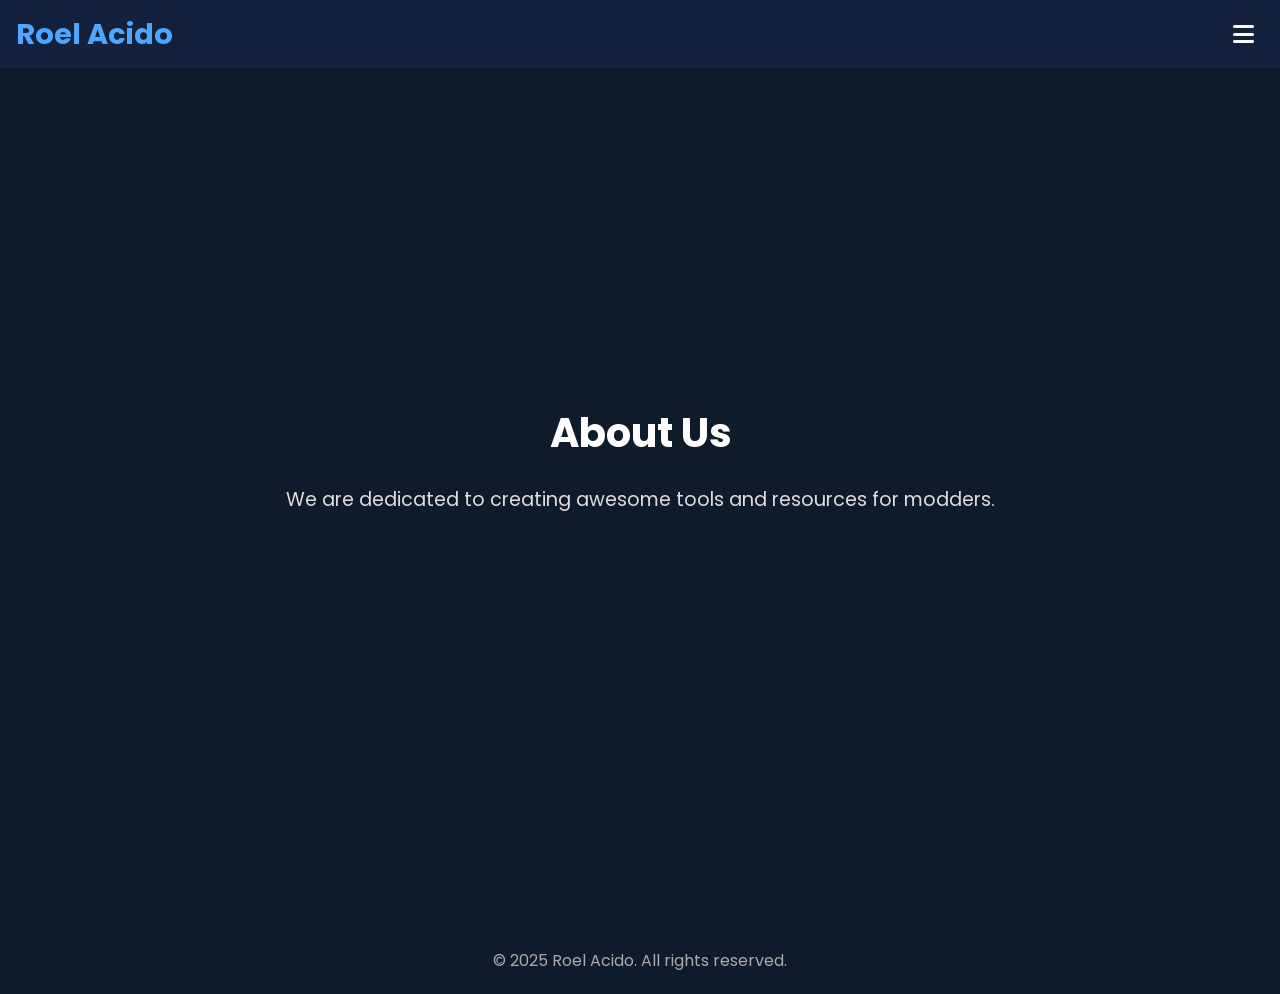
==== about.html @ e1dfb5f3 "update" ====
<!DOCTYPE html>
<html lang="en">
<head>
  <meta name="robots" content="noindex, nofollow">
  <meta charset="UTF-8">
  <meta name="viewport" content="width=device-width, initial-scale=1.0">
  <title>Roel</title>
  <link rel="stylesheet" href="style.css">
  
  <link rel="preconnect" href="https://fonts.gstatic.com" crossorigin>
  <link href="https://fonts.googleapis.com/css2?family=Poppins:wght@700&display=swap" rel="stylesheet">

  <!-- Bootstrap Icons for hamburger -->
  <link rel="stylesheet" href="https://cdn.jsdelivr.net/npm/bootstrap-icons@1.11.3/font/bootstrap-icons.css">

  <!-- Font Awesome for X close button -->
  <link rel="stylesheet" href="https://cdnjs.cloudflare.com/ajax/libs/font-awesome/6.5.0/css/all.min.css">

  <!-- Favicon -->
  <link rel="icon" type="image/png" href="favicon.png" sizes="32x32">
  <link rel="icon" type="image/png" href="favicon.png" sizes="192x192">
  <link rel="apple-touch-icon" href="favicon.png">
  <meta name="msapplication-TileImage" content="favicon.png">
  <meta name="theme-color" content="#ffffff">
</head>

<body oncontextmenu="return false;">

  <header>
    <h2 class="logo">Roel Acido</h2>

    <!-- Bootstrap Hamburger Icon -->
    <div class="menu-toggle" onclick="toggleMenu()">
      <i class="fa fa-bars"></i>
    </div>
  </header>

  <nav id="side-menu">
    <div class="sidebar-header">
      <h3 class="sidebar-logo">Roel Acido</h3>

      <!-- UPDATED: Font Awesome Close Button -->
      <span class="close-btn" onclick="toggleMenu()">
        <i class="fa fa-times"></i>
      </span>
    </div>

    <a href="index.html">Home</a>
    <a href="about.html">About</a>
    <a href="projects.html">Projects</a>
    <a href="download.html">Download</a>
    <a href="contact.html">Contact</a>
  </nav>

  <section class="home-hero">
    <div class="hero-content">
      <h1>About Us</h1>
      <p>We are dedicated to creating awesome tools and resources for modders.</p>
    </div>
  </section>

  <footer>
    <p>© 2025 Roel Acido. All rights reserved.</p>
  </footer>

  <script>
    function toggleMenu() {
      document.getElementById("side-menu").classList.toggle("active");
    }

    // Disable Ctrl+U and F12
    document.addEventListener('keydown', function(e) {
      if (e.ctrlKey && e.key === 'u') e.preventDefault();
      if (e.key === 'F12') e.preventDefault();
    });
  </script>

</body>
</html>
---- style.css ----
*{
  margin: 0;
  padding: 0;
  box-sizing: border-box;
  font-family: "Poppins", sans-serif;
}

body {
  background: #0d1b2a;
  color: white;
  line-height: 1.6;
  overflow-x: hidden;
}

/* Header */
header {
  background: #14213d;
  padding: 11px 16px;
  display: flex;
  justify-content: space-between;
  align-items: center;
  position: sticky;
  top: 0;
  z-index: 1000;
  animation: slideDown 1s ease forwards;
}

header .logo {
  color: #4da6ff;
  font-size: 1.8rem;
  font-weight: bold;
}

header h2 {
  color: #4da6ff;
  animation: fadeIn 2s ease forwards;
}

.menu-toggle,
#side-menu .close-btn {
  width: 42px;
  height: 42px;
  display: inline-flex;
  align-items: center;
  justify-content: center;
  border-radius: 50%;
  position: relative;
  overflow: visible;
  font-size: 1.5rem;
  color: white;
  z-index: 1001;
}

.menu-toggle:active::after,
#side-menu .close-btn:active::after {
  content: "";
  position: absolute;
  top: 50%;
  left: 50%;
  width: 100%;
  height: 100%;
  border-radius: 50%;
  background: rgba(255, 255, 255, 0.3);
  transform: translate(-50%, -50%);
  animation: flash 0.25s ease-out;
}

@keyframes flash {
  0% { opacity: 1; }
  100% { opacity: 0; }
}

/* Sidebar Menu */
#side-menu {
  position: fixed;
  top: 0;
  left: -260px;
  width: 250px;
  height: 100%;
  background: #14213d;
  display: flex;
  flex-direction: column;
  padding: 80px 20px;
  transition: 1s;
  z-index: 1000;
}

#side-menu a {
  color: #fff;
  text-decoration: none;
  padding: 15px 0;
  font-weight: 500;
  font-size: 1.1rem;
  transition: 0.3s;
  animation: fadeIn 2s ease forwards;
  position: relative;
}

#side-menu a:hover {
  color: #fca311;
}

#side-menu a::after {
  content: '';
  width: 0%;
  height: 2px;
  background: #f44336; 
  display: block;
  margin: auto;
  transition: 0.2s;
}

#side-menu a:hover::after {
  width: 100%;
}

#side-menu .close-btn {
  position: absolute;
  top: 20px;
  right: 20px;
  font-size: 1.2rem;
  color: white;
}

.sidebar-header {
  display: flex;
  align-items: center;
  justify-content: space-between;
  background: #14213d;
  padding: 16px 20px;
  border-bottom: 1px solid rgba(255, 255, 255, 0.1);
}

.sidebar-logo {
  color: #ffffff;
  font-size: 1.8em;
  font-weight: 600;
  margin: 0;
}

#side-menu.active {
  left: 0;
}

/* Animations */
@keyframes slideUp {
  from { transform: translateY(50px); opacity: 0; }
  to { transform: translateY(0); opacity: 1; }
}
@keyframes slideDown {
  from { transform: translateY(-50px); opacity: 0; }
  to { transform: translateY(0); opacity: 1; }
}
@keyframes zoomIn {
  from { transform: scale(0.8); opacity: 0; }
  to { transform: scale(1); opacity: 1; }
}
@keyframes fadeIn {
  from { opacity: 0; }
  to { opacity: 1; }
}
@keyframes bounceIn {
  0% { transform: scale(0.5); opacity: 0; }
  60% { transform: scale(1.1); opacity: 1; }
  100% { transform: scale(1); }
}

/* Hero */
.home-hero {
  height: 90vh;
  display: flex;
  justify-content: center;
  align-items: center;
  text-align: center;
  background: #0d1b2a;
}
.hero-content {
  animation: zoomIn 1s ease forwards;
}
.hero-content h1 {
  font-size: 2.5rem;
  margin-bottom: 20px;
  animation: slideUp 1s ease forwards;
}
.hero-content h2 {
  font-size: 1rem;
  margin-bottom: 20px;
  animation: slideUp 1s ease forwards;
}
.hero-content p {
  font-size: 1.2rem;
  margin-bottom: 30px;
  color: #ddd;
  animation: slideUp 1.2s ease forwards;
}
.btn-primary {
  display: inline-block;
  text-decoration: none;
  color: #fff;
  border: 1px solid #fff;
  padding: 12px 30px;
  font-size: 17px;
  background: transparent;
  position: relative;
  border-radius: 25px;
  font-weight: bold;
  cursor: pointer;
  animation: bounceIn 1.5s ease forwards;
}
.btn-primary:hover {
  border: 1px solid #f44336;
  background: #f44336;
  transition: 0.5s;
}

/* About */
.about-section {
  text-align: center;
  padding: 80px 20px;
  animation: slideUp 1s ease forwards;
}
.about-text h1 {
  font-size: 2.5rem;
  margin-bottom: 20px;
  color: #fca311;
  animation: fadeIn 1.5s ease forwards;
}
.about-text p {
  max-width: 700px;
  margin: auto;
  animation: slideUp 1.8s ease forwards;
}

/* Projects */
.projects-grid {
  padding: 80px 20px;
  text-align: center;
  animation: slideUp 1s ease forwards;
}
.projects-grid h1 {
  margin-bottom: 40px;
  color: #fca311;
  animation: fadeIn 1.5s ease forwards;
}
.grid {
  display: grid;
  grid-template-columns: repeat(auto-fit, minmax(250px, 1fr));
  gap: 20px;
}
.card {
  background: #1b263b;
  padding: 20px;
  border-radius: 10px;
  transition: 0.3s;
  animation: zoomIn 1s ease forwards;
}
.card:hover { background: #2d3a59; }
.card h3 {
  margin-bottom: 10px;
  animation: slideUp 1.2s ease forwards;
}

/* Contact */
.contact-form {
  padding: 80px 20px;
  text-align: center;
  animation: slideUp 1s ease forwards;
}
.contact-form h1 {
  margin-bottom: 30px;
  color: #fca311;
  animation: fadeIn 1.5s ease forwards;
}
.contact-form form {
  max-width: 500px;
  margin: auto;
  display: flex;
  flex-direction: column;
  animation: zoomIn 1s ease forwards;
}
.contact-form input,
.contact-form textarea {
  margin: 10px 0;
  padding: 12px;
  border-radius: 8px;
  border: none;
  outline: none;
}
.contact-form button {
  margin-top: 15px;
  background: #fca311;
  padding: 12px;
  border: none;
  border-radius: 25px;
  font-weight: bold;
  animation: bounceIn 1.5s ease forwards;
}

/* Footer */
footer {
  background: #0D1B2A;
  text-align: center;
  padding: 20px;
  color: #aaa;
  margin-top: 50px;
  animation: fadeIn 2s ease forwards;
}

/* Follow Us Section */
.follow {
  text-align: center;
  margin-top: 50px;
}

.follow h2 {
  font-size: 1.5em;
  color: white;
  display: flex;
  justify-content: center;
  align-items: center;
  gap: 8px;
}

.follow h2 i {
  color: #1e90ff;
}

.social-links {
  margin-top: 20px;
}

.social-links a {
  display: inline-block;
  background: #233145;
  color: white;
  border-radius: 50%;
  width: 60px;
  height: 60px;
  line-height: 60px;
  text-align: center;
  font-size: 25px;
  margin: 0 0px;
  transition: 0.3s;
}

.social-links a:hover {
  background: #1877f2;
  color: #fff;
  transform: scale(1.1);
}

.download-section {
  display: grid;
  grid-template-columns: repeat(auto-fit, minmax(180px, 1fr));
  gap: 25px;
  padding: 10px 20px 100px; /* dati 50px → ginawang 10px para umangat */
  margin-top: -150px; /* idinikit pa lalo sa taas */
  background: #0d1b2a;
  text-align: center;
}

/* bawat card */
.download-card {
  background: #14213d;
  border-radius: 15px;
  padding: 15px;
  width: 100%;
  min-height: 280px; /* 💪 pare-parehong taas ng card */
  display: flex;
  flex-direction: column;
  align-items: center;
  justify-content: space-between; /* spacing ng content */
  box-shadow: 0 4px 12px rgba(0, 0, 0, 0.5);
  transition: transform 0.3s ease, box-shadow 0.3s ease;
}

.download-card:hover {
  transform: translateY(-5px);
  box-shadow: 0 8px 20px rgba(0, 0, 0, 0.6);
}

.download-card:active {
  transform: scale(0.98);
}

.download-card img {
  width: 50%; /* pwede mong baguhin (50%–100%) depende sa gusto mong laki */
  border-radius: 10px;
  margin: 0 auto 10px auto; /* ✅ ito ang nagce-center */
  display: block; /* kailangan para gumana ang margin auto */
}

.download-card h3 {
  margin: 5px 0;
}

.download-card p {
  flex-grow: 1; /* 🟣 ito ang sikreto */
  margin-bottom: 12px;
  line-height: 1.4;
  color: #ddd;
}

.download-btn {
  display: inline-block;
  background: #6a5acd;
  color: #ffffff;
  padding: 1px 5px;
  border-radius: 10px;
  text-decoration: none;
  font-weight: 500;
  text-align: center;
  transition: background 0.3s ease;
}

.download-btn:hover {
  background: #7b68ee;
}

@media (max-width: 599px) {
  .download-section {
    grid-template-columns: repeat(2, 1fr); 
  }
}
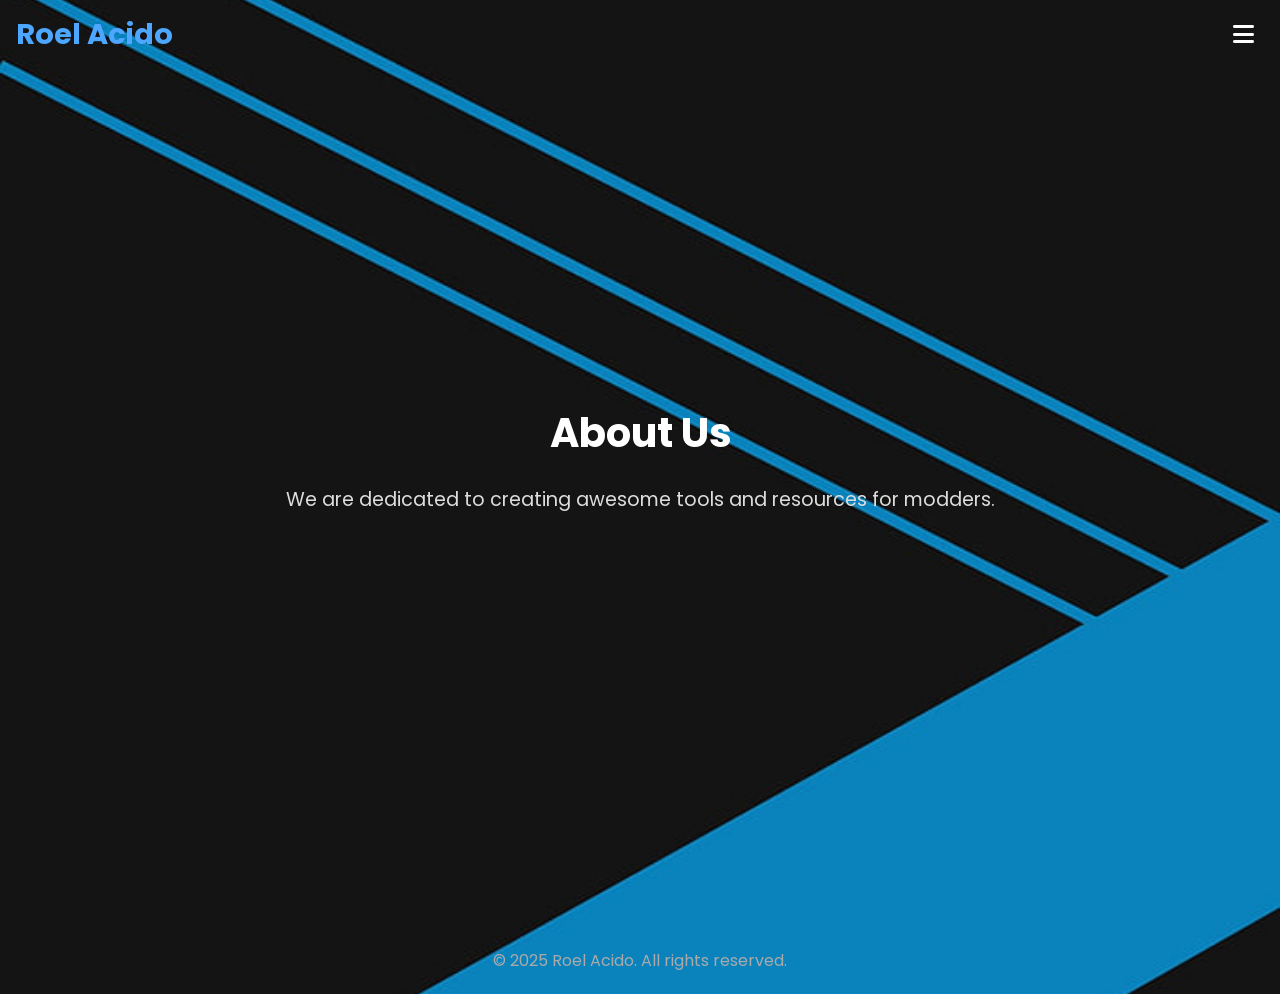
==== commit 6e6d8ef6: "update" ====
--- a/about.html
+++ b/about.html
@@ -35,22 +35,20 @@
     </div>
   </header>
 
-  <nav id="side-menu">
-    <div class="sidebar-header">
-      <h3 class="sidebar-logo">Roel Acido</h3>
-
-      <!-- UPDATED: Font Awesome Close Button -->
-      <span class="close-btn" onclick="toggleMenu()">
-        <i class="fa fa-times"></i>
-      </span>
-    </div>
-
-    <a href="index.html">Home</a>
-    <a href="about.html">About</a>
-    <a href="projects.html">Projects</a>
-    <a href="download.html">Download</a>
-    <a href="contact.html">Contact</a>
-  </nav>
+ <nav id="side-menu">
+  
+  <span class="close-btn" onclick="toggleMenu()">
+    <i class="fa fa-times"></i>
+  </span>
+  
+  <ul>
+    <li><a href="index.html"><i class="fas fa-home"></i>Home</a></li>
+    <li><a href="about.html"><i class="far fa-question-circle"></i>About</a></li>
+    <li><a href="download.html"><i class="fas fa-download"></i>Download</a></li>
+    <li><a href="contact.html"><i class="fas fa-envelope"></i>Contact</a></li>
+  </ul>
+  
+</nav>
 
   <section class="home-hero">
     <div class="hero-content">
--- a/style.css
+++ b/style.css
@@ -6,7 +6,8 @@
 }
 
 body {
-  background: #0d1b2a;
+  min-height: 100vh;
+  background: url(./background.jpg) no-repeat center center/cover;
   color: white;
   line-height: 1.6;
   overflow-x: hidden;
@@ -14,15 +15,12 @@
 
 /* Header */
 header {
-  background: #14213d;
   padding: 11px 16px;
   display: flex;
   justify-content: space-between;
   align-items: center;
-  position: sticky;
   top: 0;
   z-index: 1000;
-  animation: slideDown 1s ease forwards;
 }
 
 header .logo {
@@ -48,7 +46,7 @@
   overflow: visible;
   font-size: 1.5rem;
   color: white;
-  z-index: 1001;
+  z-index: 1;
 }
 
 .menu-toggle:active::after,
@@ -70,19 +68,33 @@
   100% { opacity: 0; }
 }
 
-/* Sidebar Menu */
+/* ============================
+   RIGHT SIDE MENU
+   ============================ */
 #side-menu {
   position: fixed;
   top: 0;
-  left: -260px;
+  right: -260px; /* ➜ hide sa kanan */
   width: 250px;
   height: 100%;
-  background: #14213d;
   display: flex;
   flex-direction: column;
   padding: 80px 20px;
   transition: 1s;
   z-index: 1000;
+  backdrop-filter: blur(4px);
+}
+
+#side-menu.active {
+  right: 0; /* ➜ slide mula kanan */
+}
+
+#side-menu .close-btn {
+  position: absolute;
+  top: 20px;
+  right: 20px; /* ➜ tinaas ko sa LEFT para hindi matagusan */
+  font-size: 1.2rem;
+  color: white;
 }
 
 #side-menu a {
@@ -97,7 +109,7 @@
 }
 
 #side-menu a:hover {
-  color: #fca311;
+  color: #FCA311;
 }
 
 #side-menu a::after {
@@ -114,34 +126,20 @@
   width: 100%;
 }
 
-#side-menu .close-btn {
-  position: absolute;
-  top: 20px;
-  right: 20px;
-  font-size: 1.2rem;
-  color: white;
-}
-
-.sidebar-header {
-  display: flex;
-  align-items: center;
-  justify-content: space-between;
-  background: #14213d;
-  padding: 16px 20px;
-  border-bottom: 1px solid rgba(255, 255, 255, 0.1);
-}
-
-.sidebar-logo {
-  color: #ffffff;
-  font-size: 1.8em;
-  font-weight: 600;
+#side-menu ul {
+  list-style: none;
+  padding: 0;
   margin: 0;
-}
-
-#side-menu.active {
-  left: 0;
-}
-
+  line-height: 47px;
+}
+
+#side-menu ul li {
+  margin: 10px 0;
+}
+
+#side-menu ul a i {
+  margin-right: 13px;
+}
 /* Animations */
 @keyframes slideUp {
   from { transform: translateY(50px); opacity: 0; }
@@ -172,7 +170,6 @@
   justify-content: center;
   align-items: center;
   text-align: center;
-  background: #0d1b2a;
 }
 .hero-content {
   animation: zoomIn 1s ease forwards;
@@ -193,6 +190,13 @@
   color: #ddd;
   animation: slideUp 1.2s ease forwards;
 }
+/* Smooth In-Out Scale Animation */
+@keyframes inOut {
+  0%   { transform: scale(1); }
+  50%  { transform: scale(1.1); } /* lumalaki */
+  100% { transform: scale(1); }   /* bumabalik sa original */
+}
+
 .btn-primary {
   display: inline-block;
   text-decoration: none;
@@ -205,14 +209,14 @@
   border-radius: 25px;
   font-weight: bold;
   cursor: pointer;
-  animation: bounceIn 1.5s ease forwards;
-}
+  animation: inOut 2s ease-in-out infinite; /* smooth in-out effect */
+}
+
 .btn-primary:hover {
   border: 1px solid #f44336;
   background: #f44336;
   transition: 0.5s;
 }
-
 /* About */
 .about-section {
   text-align: center;
@@ -298,7 +302,6 @@
 
 /* Footer */
 footer {
-  background: #0D1B2A;
   text-align: center;
   padding: 20px;
   color: #aaa;
@@ -353,23 +356,21 @@
   display: grid;
   grid-template-columns: repeat(auto-fit, minmax(180px, 1fr));
   gap: 25px;
-  padding: 10px 20px 100px; /* dati 50px → ginawang 10px para umangat */
-  margin-top: -150px; /* idinikit pa lalo sa taas */
-  background: #0d1b2a;
-  text-align: center;
-}
-
-/* bawat card */
+  padding: 10px 20px 100px;
+  margin-top: -150px;
+  text-align: center;
+}
+
 .download-card {
-  background: #14213d;
+  background: #14213D;
   border-radius: 15px;
   padding: 15px;
   width: 100%;
-  min-height: 280px; /* 💪 pare-parehong taas ng card */
+  min-height: 280px;
   display: flex;
   flex-direction: column;
   align-items: center;
-  justify-content: space-between; /* spacing ng content */
+  justify-content: space-between;
   box-shadow: 0 4px 12px rgba(0, 0, 0, 0.5);
   transition: transform 0.3s ease, box-shadow 0.3s ease;
 }
@@ -384,10 +385,10 @@
 }
 
 .download-card img {
-  width: 50%; /* pwede mong baguhin (50%–100%) depende sa gusto mong laki */
+  width: 50%;
   border-radius: 10px;
-  margin: 0 auto 10px auto; /* ✅ ito ang nagce-center */
-  display: block; /* kailangan para gumana ang margin auto */
+  margin: 0 auto 10px auto;
+  display: block;
 }
 
 .download-card h3 {
@@ -395,30 +396,114 @@
 }
 
 .download-card p {
-  flex-grow: 1; /* 🟣 ito ang sikreto */
+  flex-grow: 1;
   margin-bottom: 12px;
   line-height: 1.4;
   color: #ddd;
 }
 
 .download-btn {
+  position: relative;
   display: inline-block;
   background: #6a5acd;
-  color: #ffffff;
-  padding: 1px 5px;
+  color: #fff;
+  padding: 10px 15px;
   border-radius: 10px;
   text-decoration: none;
-  font-weight: 500;
-  text-align: center;
-  transition: background 0.3s ease;
-}
-
-.download-btn:hover {
-  background: #7b68ee;
-}
-
-@media (max-width: 599px) {
+  overflow: hidden;
+}
+.download-btn .progress {
+  position: absolute;
+  left: 0; top: 0; bottom: 0;
+  width: 0%;
+  background: rgba(255,255,255,0.3);
+  transition: width 0.1s;
+}
+@media (max-width: 900px) {
   .download-section {
     grid-template-columns: repeat(2, 1fr); 
   }
-}+}
+
+.search-section {
+  text-align: center;
+  margin: 20px 0;
+}
+
+#searchBox {
+  margin-bottom: 200px;
+  width: 90%;
+  max-width: 400px;
+  padding: 12px 15px;
+  font-size: 16px;
+  border-radius: 8px;
+  border: 1px solid #ddd;
+  outline: none;
+  transition: 0.3s;
+}
+
+#searchBox:focus {
+  border-color: #6c63ff;
+  box-shadow: 0 0 5px #6c63ff;
+}
+
+.project-filter {
+  display: flex;
+  justify-content: center;
+  gap: 10px;
+  margin: 40px 0 20px;
+}
+
+.project-filter button {
+  padding: 8px 16px;
+  background: #222;
+  color: #fff;
+  border: none;
+  border-radius: 20px;
+  cursor: pointer;
+  font-weight: 500;
+}
+
+.project-filter button.active,
+.project-filter button:hover {
+  background: #fca311;
+  color: #000;
+}
+
+.projects-section {
+  max-width: 1000px;
+  margin: auto;
+  padding: 20px;
+  display: grid;
+  grid-template-columns: repeat(auto-fit, minmax(250px, 1fr));
+  gap: 20px;
+}
+
+.project-card {
+  background: #1e1e1e;
+  padding: 20px;
+  border-radius: 14px;
+  color: #fff;
+  position: relative;
+}
+
+.project-card h3 {
+  color: #fca311;
+  margin-bottom: 8px;
+}
+
+.project-card p {
+  font-size: 14px;
+  color: #ccc;
+}
+
+.project-card .tag {
+  position: absolute;
+  top: 15px;
+  right: 15px;
+  background: #fca311;
+  color: #000;
+  padding: 4px 10px;
+  border-radius: 12px;
+  font-size: 12px;
+}
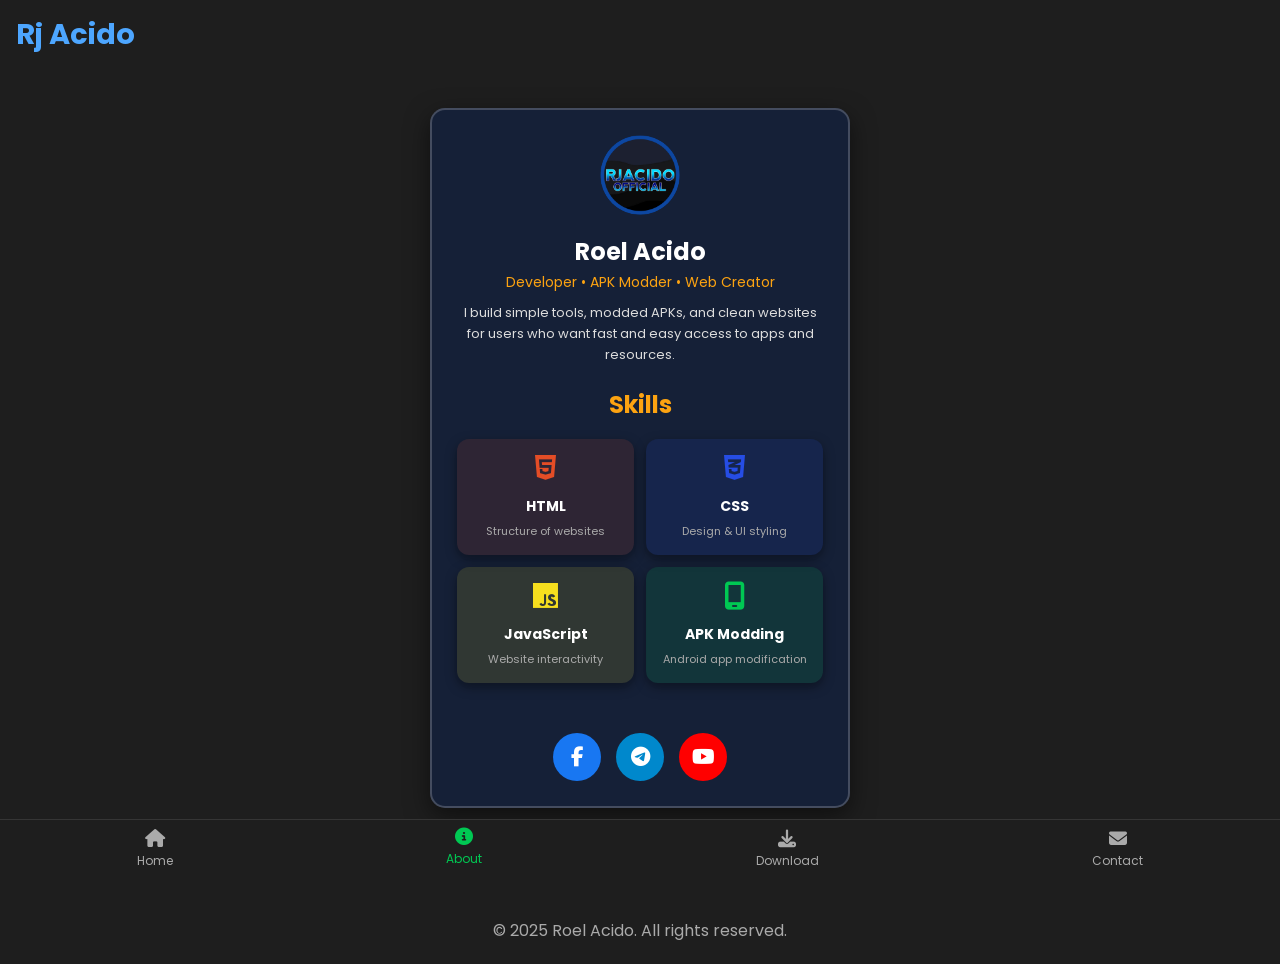
==== commit f1e5f9ea: "update" ====
--- a/about.html
+++ b/about.html
@@ -24,47 +24,121 @@
   <meta name="theme-color" content="#ffffff">
 </head>
 
-<body oncontextmenu="return false;">
+<body>
 
   <header>
-    <h2 class="logo">Roel Acido</h2>
+    <h2 class="logo">Rj Acido</h2>
 
-    <!-- Bootstrap Hamburger Icon -->
-    <div class="menu-toggle" onclick="toggleMenu()">
-      <i class="fa fa-bars"></i>
-    </div>
   </header>
 
- <nav id="side-menu">
+  <nav class="bottom-nav">
+    <a href="index.html">
+      <i class="fa-solid fa-house"></i>
+      <span>Home</span>
+    </a>
+
+    <a href="about.html">
+      <i class="fa-solid fa-circle-info"></i>
+      <span>About</span>
+    </a>
+
+    <a href="download.html">
+      <i class="fa-solid fa-download"></i>
+      <span>Download</span>
+    </a>
+
+    <a href="contact.html">
+      <i class="fa-solid fa-envelope"></i>
+      <span>Contact</span>
+    </a>
+  </nav>
   
-  <span class="close-btn" onclick="toggleMenu()">
-    <i class="fa fa-times"></i>
-  </span>
+<section class="about-section">
   
-  <ul>
-    <li><a href="index.html"><i class="fas fa-home"></i>Home</a></li>
-    <li><a href="about.html"><i class="far fa-question-circle"></i>About</a></li>
-    <li><a href="download.html"><i class="fas fa-download"></i>Download</a></li>
-    <li><a href="contact.html"><i class="fas fa-envelope"></i>Contact</a></li>
-  </ul>
+  <div class="about-card">
+    
+    <img src="favicon.png" class="profile-img">
+    
+    <h1>Roel Acido</h1>
+    <p class="role">Developer • APK Modder • Web Creator</p>
+    
+    <p class="desc">
+      I build simple tools, modded APKs, and clean websites for users who want fast and easy access to apps and resources.
+    </p>
+    
+    <!-- SKILLS -->
+    <div class="skills-section">
+      <h2>Skills</h2>
+      
+      <div class="skills-grid">
+        <div class="skill-card html">
+          <i class="fa-brands fa-html5"></i>
+          <h3>HTML</h3>
+          <p>Structure of websites</p>
+        </div>
+        
+        <div class="skill-card css">
+          <i class="fa-brands fa-css3-alt"></i>
+          <h3>CSS</h3>
+          <p>Design & UI styling</p>
+        </div>
+        
+        <div class="skill-card js">
+          <i class="fa-brands fa-js"></i>
+          <h3>JavaScript</h3>
+          <p>Website interactivity</p>
+        </div>
+        
+        <div class="skill-card apk">
+          <i class="fa-solid fa-mobile-screen"></i>
+          <h3>APK Modding</h3>
+          <p>Android app modification</p>
+        </div>
+      </div>
+    </div>
+    
+    <!-- ✅ SOCIAL NASA PINAKA BABA -->
+    <div class="about-social">
+      <a href="https://www.facebook.com/acido.rj" target="_blank">
+        <i class="fab fa-facebook-f"></i>
+      </a>
+      
+      <a href="https://t.me/rjacido2k" target="_blank">
+        <i class="fab fa-telegram"></i>
+      </a>
+      
+      <a href="#">
+        <i class="fab fa-youtube"></i>
+      </a>
+    </div>
+    
+  </div>
   
-</nav>
-
-  <section class="home-hero">
-    <div class="hero-content">
-      <h1>About Us</h1>
-      <p>We are dedicated to creating awesome tools and resources for modders.</p>
-    </div>
-  </section>
+</section>
 
   <footer>
     <p>© 2025 Roel Acido. All rights reserved.</p>
   </footer>
 
-  <script>
-    function toggleMenu() {
-      document.getElementById("side-menu").classList.toggle("active");
-    }
+    <script>
+  const navLinks = document.querySelectorAll('.bottom-nav a');
+
+const currentPage = window.location.pathname.split("/").pop();
+
+navLinks.forEach(link => {
+  const linkPage = link.getAttribute("href");
+  
+  // set active on load
+  if (linkPage === currentPage || (currentPage === "" && linkPage === "index.html")) {
+    link.classList.add("active");
+  }
+  
+  // smooth instant switch on click
+  link.addEventListener("click", function() {
+    navLinks.forEach(l => l.classList.remove("active"));
+    this.classList.add("active");
+  });
+});
 
     // Disable Ctrl+U and F12
     document.addEventListener('keydown', function(e) {
--- a/style.css
+++ b/style.css
@@ -7,10 +7,28 @@
 
 body {
   min-height: 100vh;
-  background: url(./background.jpg) no-repeat center center/cover;
+  background: #1E1E1E; /* ✔ instead of image */
   color: white;
   line-height: 1.6;
   overflow-x: hidden;
+  position: relative; /* ✔ dagdag */
+  /* width */
+::-webkit-scrollbar {
+  width: 4px;
+}
+
+/* Handle */
+::-webkit-scrollbar-thumb {
+  background: rgba(176, 174, 174, 1);
+  height: 0px;
+  border-radius: 4px;
+}
+  
+/* Track */
+::-webkit-scrollbar-track {
+  background: rgba(104, 104, 104, 1);
+}
+
 }
 
 /* Header */
@@ -34,134 +52,45 @@
   animation: fadeIn 2s ease forwards;
 }
 
-.menu-toggle,
-#side-menu .close-btn {
-  width: 42px;
-  height: 42px;
-  display: inline-flex;
-  align-items: center;
-  justify-content: center;
-  border-radius: 50%;
-  position: relative;
-  overflow: visible;
-  font-size: 1.5rem;
-  color: white;
-  z-index: 1;
-}
-
-.menu-toggle:active::after,
-#side-menu .close-btn:active::after {
-  content: "";
-  position: absolute;
-  top: 50%;
-  left: 50%;
-  width: 100%;
-  height: 100%;
-  border-radius: 50%;
-  background: rgba(255, 255, 255, 0.3);
-  transform: translate(-50%, -50%);
-  animation: flash 0.25s ease-out;
-}
-
-@keyframes flash {
-  0% { opacity: 1; }
-  100% { opacity: 0; }
-}
-
-/* ============================
-   RIGHT SIDE MENU
-   ============================ */
-#side-menu {
+.bottom-nav {
   position: fixed;
-  top: 0;
-  right: -260px; /* ➜ hide sa kanan */
-  width: 250px;
-  height: 100%;
+  bottom: 0;
+  left: 0;
+  right: 0;
+  
+  display: flex;
+  align-items: center;
+  
+  background: #1E1E1E;
+  backdrop-filter: blur(10px);
+  
+  border-top: 1px solid rgba(255, 255, 255, 0.1);
+  justify-content: space-around;
+  padding: 10px 0 30px;
+  z-index: 50;
+}
+
+.bottom-nav a {
+  text-decoration: none;
+  color: #aaa;
   display: flex;
   flex-direction: column;
-  padding: 80px 20px;
-  transition: 1s;
-  z-index: 1000;
-  backdrop-filter: blur(4px);
-}
-
-#side-menu.active {
-  right: 0; /* ➜ slide mula kanan */
-}
-
-#side-menu .close-btn {
-  position: absolute;
-  top: 20px;
-  right: 20px; /* ➜ tinaas ko sa LEFT para hindi matagusan */
-  font-size: 1.2rem;
-  color: white;
-}
-
-#side-menu a {
-  color: #fff;
-  text-decoration: none;
-  padding: 15px 0;
-  font-weight: 500;
-  font-size: 1.1rem;
-  transition: 0.3s;
-  animation: fadeIn 2s ease forwards;
-  position: relative;
-}
-
-#side-menu a:hover {
-  color: #FCA311;
-}
-
-#side-menu a::after {
-  content: '';
-  width: 0%;
-  height: 2px;
-  background: #f44336; 
-  display: block;
-  margin: auto;
-  transition: 0.2s;
-}
-
-#side-menu a:hover::after {
-  width: 100%;
-}
-
-#side-menu ul {
-  list-style: none;
-  padding: 0;
-  margin: 0;
-  line-height: 47px;
-}
-
-#side-menu ul li {
-  margin: 10px 0;
-}
-
-#side-menu ul a i {
-  margin-right: 13px;
-}
-/* Animations */
-@keyframes slideUp {
-  from { transform: translateY(50px); opacity: 0; }
-  to { transform: translateY(0); opacity: 1; }
-}
-@keyframes slideDown {
-  from { transform: translateY(-50px); opacity: 0; }
-  to { transform: translateY(0); opacity: 1; }
-}
-@keyframes zoomIn {
-  from { transform: scale(0.8); opacity: 0; }
-  to { transform: scale(1); opacity: 1; }
-}
-@keyframes fadeIn {
-  from { opacity: 0; }
-  to { opacity: 1; }
-}
-@keyframes bounceIn {
-  0% { transform: scale(0.5); opacity: 0; }
-  60% { transform: scale(1.1); opacity: 1; }
-  100% { transform: scale(1); }
-}
+  align-items: center;
+  font-size: 12px;
+  
+}
+
+.bottom-nav a i {
+  font-size: 18px;
+  margin-bottom: 3px;
+}
+
+/* ACTIVE STATE */
+.bottom-nav a.active {
+  color: #00c853;
+  transform: translateY(-2px);
+}
+
 
 /* Hero */
 .home-hero {
@@ -219,87 +148,250 @@
 }
 /* About */
 .about-section {
-  text-align: center;
-  padding: 80px 20px;
-  animation: slideUp 1s ease forwards;
-}
-.about-text h1 {
-  font-size: 2.5rem;
-  margin-bottom: 20px;
+  display: flex;
+  justify-content: center;
+  align-items: center;
+  padding: 40px 15px;
+  min-height: 80vh;
+}
+
+.about-card {
+  background: rgba(20, 33, 61, 0.85);
+  backdrop-filter: blur(10px);
+  padding: 25px;
+  border-radius: 15px;
+  max-width: 420px;
+  width: 100%;
+  text-align: center;
+  box-shadow: 0 8px 25px rgba(0,0,0,0.5);
+  border: 2px solid rgba(255, 255, 255, 0.2); /* 👈 stroke */
+}
+
+.profile-img {
+  width: 80px;
+  height: 80px;
+  border-radius: 50%;
+  margin-bottom: 10px;
+}
+
+.role {
   color: #fca311;
-  animation: fadeIn 1.5s ease forwards;
-}
-.about-text p {
-  max-width: 700px;
-  margin: auto;
-  animation: slideUp 1.8s ease forwards;
-}
-
-/* Projects */
-.projects-grid {
-  padding: 80px 20px;
-  text-align: center;
-  animation: slideUp 1s ease forwards;
-}
-.projects-grid h1 {
-  margin-bottom: 40px;
+  font-size: 14px;
+  margin-bottom: 10px;
+}
+
+.desc {
+  font-size: 13px;
+  color: #ddd;
+  margin-bottom: 15px;
+}
+
+.skills-section {
+  margin-top: 20px;
+}
+
+.skills-section h2 {
   color: #fca311;
-  animation: fadeIn 1.5s ease forwards;
-}
-.grid {
+  margin-bottom: 15px;
+}
+
+/* GRID */
+.skills-grid {
   display: grid;
-  grid-template-columns: repeat(auto-fit, minmax(250px, 1fr));
-  gap: 20px;
-}
-.card {
-  background: #1b263b;
-  padding: 20px;
-  border-radius: 10px;
+  grid-template-columns: repeat(2, 1fr);
+  gap: 12px;
+}
+
+/* CARD */
+.skill-card {
+  background: rgba(30, 30, 30, 0.8);
+  padding: 15px;
+  border-radius: 12px;
+  text-align: center;
+  
+  box-shadow: 0 4px 12px rgba(0,0,0,0.4);
+}
+
+.skill-card:hover {
+  background: rgba(0, 200, 83, 0.1);
+}
+
+/* ICON BASE */
+.skill-card i {
+  font-size: 28px;
+  margin-bottom: 8px;
+}
+
+/* TITLE */
+.skill-card h3 {
+  margin: 5px 0;
+  font-size: 14px;
+  color: #fff;
+}
+
+/* DESCRIPTION */
+.skill-card p {
+  font-size: 11px;
+  color: #aaa;
+}
+
+/* HTML CARD */
+.skill-card.html {
+  background: rgba(228, 77, 38, 0.12);
+}
+.skill-card.html i {
+  color: #e44d26;
+}
+
+/* CSS CARD */
+.skill-card.css {
+  background: rgba(38, 77, 228, 0.12);
+}
+.skill-card.css i {
+  color: #264de4;
+}
+
+/* JS CARD */
+.skill-card.js {
+  background: rgba(247, 223, 30, 0.12);
+}
+.skill-card.js i {
+  color: #f7df1e;
+}
+
+/* APK / TOOLS CARD */
+.skill-card.apk {
+  background: rgba(0, 200, 83, 0.12);
+}
+.skill-card.apk i {
+  color: #00c853;
+}
+
+.about-social {
+  margin-top: 25px;
+  display: flex;
+  justify-content: center;
+  gap: 15px;
+}
+
+.about-social a {
+  display: flex;
+  align-items: center;
+  justify-content: center;
+  margin-top: 25px;
+  width: 48px;
+  height: 48px;
+  border-radius: 50%;
+
+  color: #fff;
+  font-size: 20px;
+  text-decoration: none;
+
   transition: 0.3s;
-  animation: zoomIn 1s ease forwards;
-}
-.card:hover { background: #2d3a59; }
-.card h3 {
-  margin-bottom: 10px;
-  animation: slideUp 1.2s ease forwards;
+}
+.about-social a i {
+  display: flex;
+  align-items: center;
+  justify-content: center;
+
+  width: 48px;
+  height: 48px;
+  border-radius: 50%;
+
+  font-size: 20px;
+  text-decoration: none;
+
+  transition: 0.3s;
+}
+
+/* Colors per platform */
+.about-social a:nth-child(1) {
+  background: #1877f2; /* Facebook */
+}
+
+.about-social a:nth-child(2) {
+  background: #0088cc; /* Telegram */
+}
+
+.about-social a:nth-child(3) {
+  background: #ff0000; /* YouTube */
+}
+
+/* Hover effect */
+.about-social a:hover {
+  transform: scale(1.15);
+  box-shadow: 0 0 10px rgba(0,0,0,0.5);
 }
 
 /* Contact */
 .contact-form {
   padding: 80px 20px;
   text-align: center;
-  animation: slideUp 1s ease forwards;
-}
+}
+
+.contact-form form {
+  width: 100%;
+  max-width: 420px;
+  background: rgba(20, 33, 61, 0.85);
+  backdrop-filter: blur(10px);
+  padding: 25px;
+  border-radius: 15px;
+  box-shadow: 0 8px 25px rgba(0,0,0,0.5);
+  display: flex;
+  flex-direction: column;
+  gap: 12px;
+}
+
+/* TITLE */
 .contact-form h1 {
-  margin-bottom: 30px;
+  text-align: center;
+  margin-bottom: 15px;
   color: #fca311;
-  animation: fadeIn 1.5s ease forwards;
-}
-.contact-form form {
-  max-width: 500px;
-  margin: auto;
-  display: flex;
-  flex-direction: column;
-  animation: zoomIn 1s ease forwards;
-}
+}
+
+/* INPUT STYLE */
 .contact-form input,
-.contact-form textarea {
-  margin: 10px 0;
+.contact-form textarea,
+.contact-form select {
+  width: 100%;
   padding: 12px;
-  border-radius: 8px;
+  border-radius: 10px;
   border: none;
   outline: none;
-}
+  background: #1e1e1e;
+  color: white;
+  font-size: 14px;
+}
+
+/* TEXTAREA FIX */
+.contact-form textarea {
+  resize: none;
+  min-height: 120px;
+}
+
+/* LABEL */
+.contact-form label {
+  font-size: 13px;
+  color: #ccc;
+  margin-top: 5px;
+}
+
+/* BUTTON */
 .contact-form button {
-  margin-top: 15px;
-  background: #fca311;
+  background: #00c853;
+  color: white;
+  border: none;
   padding: 12px;
-  border: none;
-  border-radius: 25px;
+  border-radius: 10px;
   font-weight: bold;
-  animation: bounceIn 1.5s ease forwards;
-}
-
+  cursor: pointer;
+  transition: 0.2s;
+}
+
+.contact-form button:hover {
+  background: #00b44a;
+  transform: scale(1.02);
+}
 /* Footer */
 footer {
   text-align: center;
@@ -309,120 +401,108 @@
   animation: fadeIn 2s ease forwards;
 }
 
-/* Follow Us Section */
-.follow {
-  text-align: center;
-  margin-top: 50px;
-}
-
-.follow h2 {
-  font-size: 1.5em;
+/* =========================
+   APKPURE STYLE UPGRADE
+========================= */
+
+/* categories bar */
+.categories {
+  display: flex;
+  gap: 10px;
+  overflow-x: auto;
+  padding: 10px 15px;
+  margin-top: 10px;
+}
+
+.categories button {
+  background: #3D3D3D;
   color: white;
-  display: flex;
-  justify-content: center;
-  align-items: center;
-  gap: 8px;
-}
-
-.follow h2 i {
-  color: #1e90ff;
-}
-
-.social-links {
-  margin-top: 20px;
-}
-
-.social-links a {
-  display: inline-block;
-  background: #233145;
+  border: none;
+  padding: 8px 15px;
+  border-radius: 20px;
+  font-size: 13px;
+  white-space: nowrap;
+}
+
+.download-section {
+  background: #141414;   /* 👉 isang background lang */
+  margin: 1px;
+  padding: 15px;
+  border-radius: 2px;
+
+  display: grid;
+  grid-auto-flow: column; 
+  grid-template-rows: repeat(3, auto);
+  
+  gap: 12px;
+
+  overflow-x: auto;   /* 👉 swipe left/right */
+  scroll-snap-type: x mandatory;
+  /* width */
+}
+
+.categories button.active {
+  background: #00c853;
+  color: #fff;
+}
+
+.download-card {
+  width: 320px;   /* important para pahaba */
+  flex: 0 0 auto;
+
+  display: flex;
+  align-items: center;
+  gap: 12px;
+
+  scroll-snap-align: start;
+
+  padding: 12px;
+  border-radius: 12px;
+}
+
+/* icon fix */
+.download-card img {
+  width: 55px;
+  height: 55px;
+  border-radius: 12px;
+  margin: 0;
+}
+
+/* app info alignment */
+.download-card h3 {
+  font-size: 15px;
+  margin: 0;
+}
+
+.download-card p {
+  font-size: 12px;
+  color: #ccc;
+}
+
+/* download button */
+.download-btn {
+  background: #00c853;
+  padding: 8px 12px;
+  border-radius: 8px;
   color: white;
-  border-radius: 50%;
-  width: 60px;
-  height: 60px;
-  line-height: 60px;
-  text-align: center;
-  font-size: 25px;
-  margin: 0 0px;
-  transition: 0.3s;
-}
-
-.social-links a:hover {
-  background: #1877f2;
-  color: #fff;
-  transform: scale(1.1);
-}
-
-.download-section {
-  display: grid;
-  grid-template-columns: repeat(auto-fit, minmax(180px, 1fr));
-  gap: 25px;
-  padding: 10px 20px 100px;
-  margin-top: -150px;
-  text-align: center;
-}
-
-.download-card {
-  background: #14213D;
-  border-radius: 15px;
-  padding: 15px;
-  width: 100%;
-  min-height: 280px;
-  display: flex;
-  flex-direction: column;
-  align-items: center;
-  justify-content: space-between;
-  box-shadow: 0 4px 12px rgba(0, 0, 0, 0.5);
-  transition: transform 0.3s ease, box-shadow 0.3s ease;
-}
-
-.download-card:hover {
-  transform: translateY(-5px);
-  box-shadow: 0 8px 20px rgba(0, 0, 0, 0.6);
-}
-
-.download-card:active {
-  transform: scale(0.98);
-}
-
-.download-card img {
-  width: 50%;
-  border-radius: 10px;
-  margin: 0 auto 10px auto;
-  display: block;
-}
-
-.download-card h3 {
-  margin: 5px 0;
-}
-
-.download-card p {
-  flex-grow: 1;
-  margin-bottom: 12px;
-  line-height: 1.4;
-  color: #ddd;
-}
-
-.download-btn {
-  position: relative;
-  display: inline-block;
-  background: #6a5acd;
-  color: #fff;
-  padding: 10px 15px;
-  border-radius: 10px;
   text-decoration: none;
-  overflow: hidden;
-}
-.download-btn .progress {
-  position: absolute;
-  left: 0; top: 0; bottom: 0;
-  width: 0%;
-  background: rgba(255,255,255,0.3);
-  transition: width 0.1s;
-}
-@media (max-width: 900px) {
-  .download-section {
-    grid-template-columns: repeat(2, 1fr); 
-  }
+  font-size: 13px;
+  white-space: nowrap;
+}
+
+.download-btn:hover {
+  background: #00b44a;
+}
+
+/* SEARCH STYLE (APK feel) */
+#searchBox {
+  width: 90%;
+  max-width: 400px;
+  padding: 12px;
+  border-radius: 25px;
+  border: none;
+  background: #1e1e1e;
+  color: white;
 }
 
 .search-section {
@@ -443,67 +523,36 @@
 }
 
 #searchBox:focus {
-  border-color: #6c63ff;
-  box-shadow: 0 0 5px #6c63ff;
-}
-
-.project-filter {
-  display: flex;
-  justify-content: center;
-  gap: 10px;
-  margin: 40px 0 20px;
-}
-
-.project-filter button {
-  padding: 8px 16px;
-  background: #222;
-  color: #fff;
-  border: none;
-  border-radius: 20px;
-  cursor: pointer;
-  font-weight: 500;
-}
-
-.project-filter button.active,
-.project-filter button:hover {
-  background: #fca311;
-  color: #000;
-}
-
-.projects-section {
-  max-width: 1000px;
-  margin: auto;
-  padding: 20px;
-  display: grid;
-  grid-template-columns: repeat(auto-fit, minmax(250px, 1fr));
-  gap: 20px;
-}
-
-.project-card {
-  background: #1e1e1e;
-  padding: 20px;
-  border-radius: 14px;
-  color: #fff;
-  position: relative;
-}
-
-.project-card h3 {
-  color: #fca311;
-  margin-bottom: 8px;
-}
-
-.project-card p {
-  font-size: 14px;
-  color: #ccc;
-}
-
-.project-card .tag {
-  position: absolute;
-  top: 15px;
-  right: 15px;
-  background: #fca311;
-  color: #000;
-  padding: 4px 10px;
-  border-radius: 12px;
-  font-size: 12px;
-}
+  border-color: #00c835;
+  box-shadow: 0 0 5px #00c835;
+}
+
+
+#overlay {
+  position: fixed;
+  top: 0;
+  left: 0;
+  width: 100%;
+  height: 100%;
+  background: rgba(0,0,0,0.5);
+
+  opacity: 0;
+  visibility: hidden;
+  transition: 0.3s;
+  z-index: 998;
+}
+
+#overlay.active {
+  opacity: 1;
+  visibility: visible;
+}
+
+* {
+    -webkit-tap-highlight-color: transparent;
+}
+
+button:focus,
+a:focus {
+    outline: none;
+    box-shadow: none;
+}
